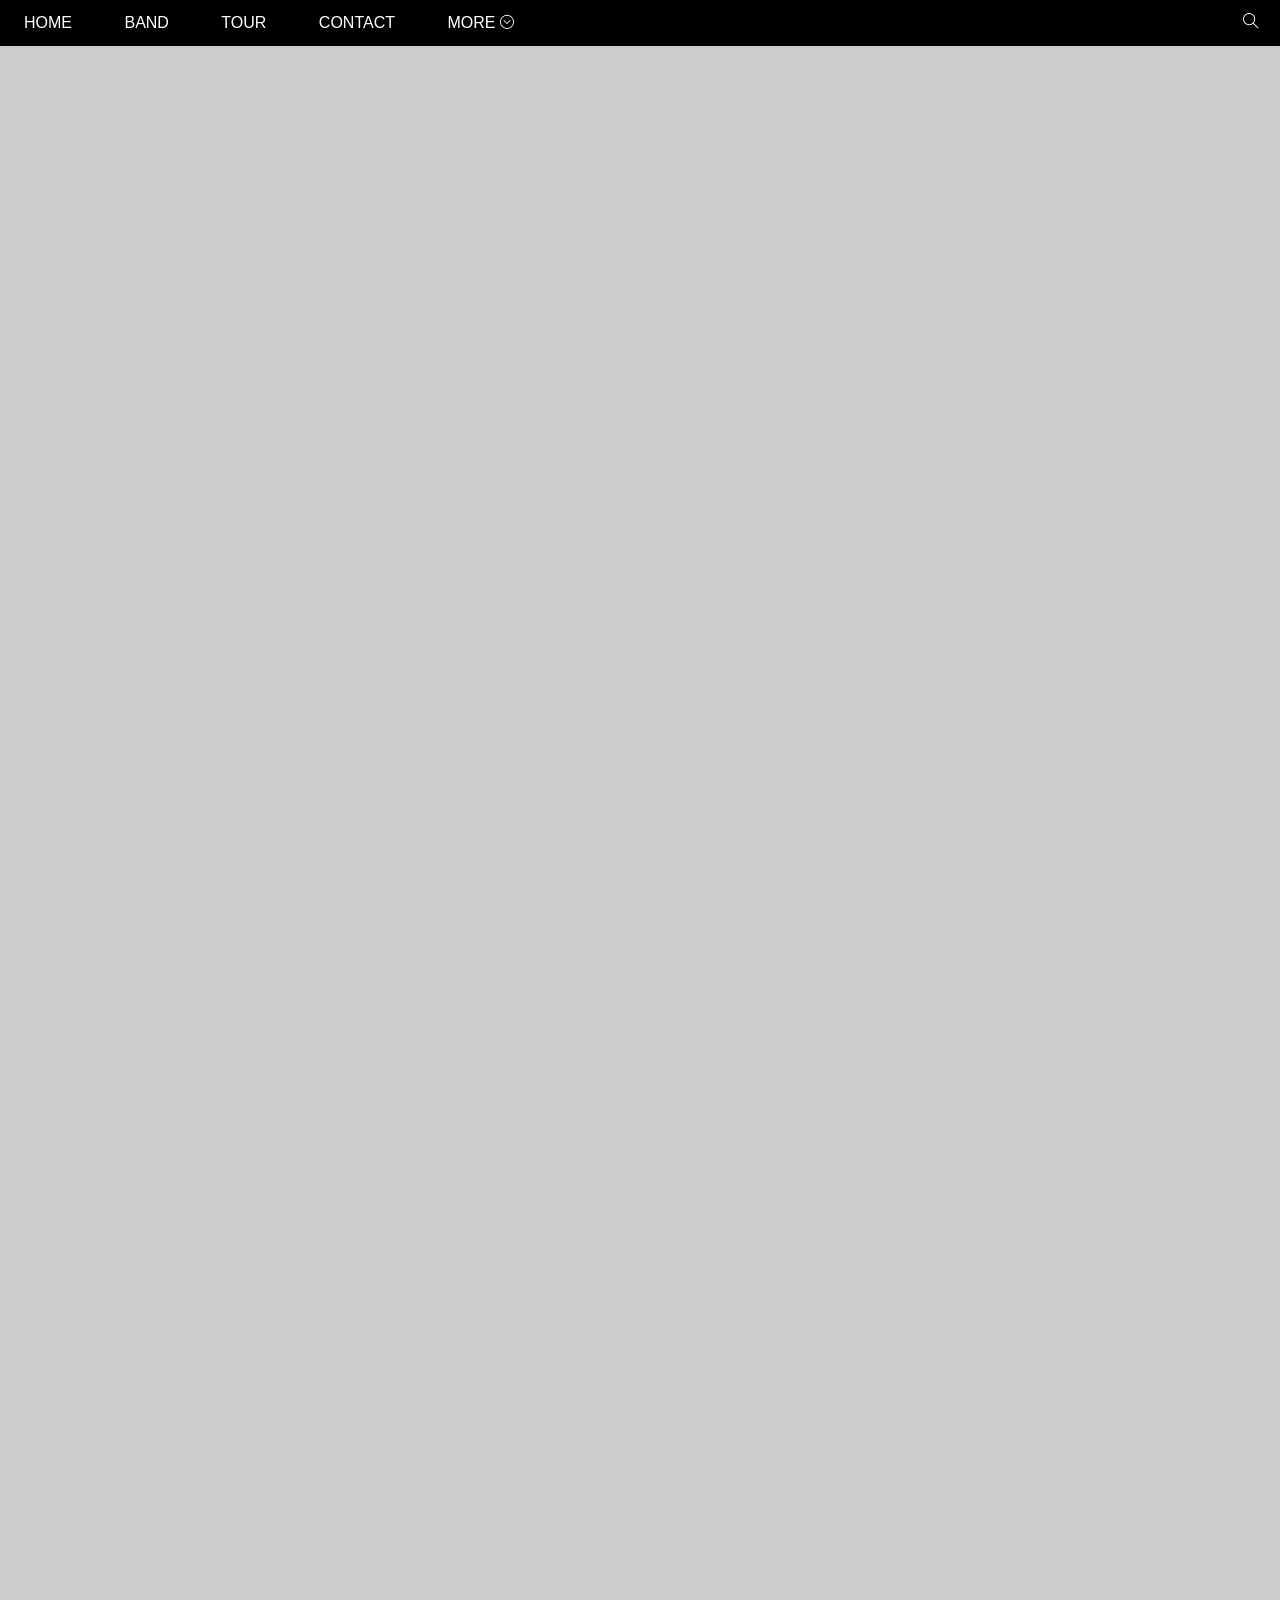
==== w3_band/index.html @ a2dd9eca "web_band" ====
<!DOCTYPE html>
<html lang="en">
<head>
    <meta charset="UTF-8">
    <meta name="viewport" content="width=device-width, initial-scale=1.0">
    <title>Document</title>
    <link rel="stylesheet" href="./assets/CSS/style.css">
    <link rel="stylesheet" href="./assets/Font/themify-icons/themify-icons.css">
</head>
<body>
    <div id="main">
        <div id="header">
            <ul id="nav">
                <li><a href="">Home</a></li>
                <li><a href="">Band</a></li>
                <li><a href="">Tour</a></li>
                <li><a href="">Contact</a></li>
                <li>
                    <a href="">More
                        <i class="circle_down ti-arrow-circle-down"></i>
                    </a>
                    <ul class="sub-nav">
                        <li><a href="">Merchandise</a></li>
                        <li><a href="">Extras</a></li>
                        <li><a href="">Media</a></li>
                    </ul>
                </li>
            </ul>

            <div class="btn_search">
                <i class="search ti-search"></i>
            </div>
        </div>

        <div id="slider">

        </div>
    </div>
</body>
</html>
---- w3_band/assets/CSS/style.css ----
* {
    padding: 0px;
    margin: 0px;
    box-sizing: border-box;
}

html {
    font-family: 'Arial Narrow', Arial, sans-serif;
}

#header {
    position: fixed;
    top: 0px;
    left: 0px;
    right: 0px;
    height: 46px;
    background-color: black;
}

#nav {
    display: inline-block;
}

#nav > li {
    display: inline-block;
}

#nav li {
    position: relative;
}

#nav > li > a {
    color: white;
    text-transform: uppercase;
}

#nav li a {
    padding:0px 24px;
    line-height: 46px;
    text-decoration: none;
    display: inline-block;
}

#nav .sub-nav {
    position: absolute;
    top: 100%;
    min-width: 160px;
    background-color: white;
    list-style-type: none;
    box-shadow: 0 0 12px rgba(0,0,0,0.5);
    display: none;
}

#nav li:hover .sub-nav {
    display: block;
}

#nav .sub-nav li:hover,
#nav > li:hover > a {
    color: black;
    background-color: #ccc;
}

#nav .sub-nav a {
    line-height: 38px;
    color: black;
    padding: 0px 16px;
}

#nav .circle_down {
    font-size: 14px;
}

#header .btn_search {
    line-height: 46px;
    float: right;
}

#header .btn_search:hover {
    background-color: red;
    cursor: pointer;
}

#header .search {
    padding: 0px 21px;
    color: white;
}

#slider {
    margin-top: 46px;
    height: 2000px;
    background-color: #ccc; 
}
---- w3_band/assets/Font/themify-icons/themify-icons.css ----
@font-face {
	font-family: 'themify';
	src:url('fonts/themify.eot?-fvbane');
	src:url('fonts/themify.eot?#iefix-fvbane') format('embedded-opentype'),
		url('fonts/themify.woff?-fvbane') format('woff'),
		url('fonts/themify.ttf?-fvbane') format('truetype'),
		url('fonts/themify.svg?-fvbane#themify') format('svg');
	font-weight: normal;
	font-style: normal;
}

[class^="ti-"], [class*=" ti-"] {
	font-family: 'themify';
	speak: none;
	font-style: normal;
	font-weight: normal;
	font-variant: normal;
	text-transform: none;
	line-height: 1;

	/* Better Font Rendering =========== */
	-webkit-font-smoothing: antialiased;
	-moz-osx-font-smoothing: grayscale;
}

.ti-wand:before {
	content: "\e600";
}
.ti-volume:before {
	content: "\e601";
}
.ti-user:before {
	content: "\e602";
}
.ti-unlock:before {
	content: "\e603";
}
.ti-unlink:before {
	content: "\e604";
}
.ti-trash:before {
	content: "\e605";
}
.ti-thought:before {
	content: "\e606";
}
.ti-target:before {
	content: "\e607";
}
.ti-tag:before {
	content: "\e608";
}
.ti-tablet:before {
	content: "\e609";
}
.ti-star:before {
	content: "\e60a";
}
.ti-spray:before {
	content: "\e60b";
}
.ti-signal:before {
	content: "\e60c";
}
.ti-shopping-cart:before {
	content: "\e60d";
}
.ti-shopping-cart-full:before {
	content: "\e60e";
}
.ti-settings:before {
	content: "\e60f";
}
.ti-search:before {
	content: "\e610";
}
.ti-zoom-in:before {
	content: "\e611";
}
.ti-zoom-out:before {
	content: "\e612";
}
.ti-cut:before {
	content: "\e613";
}
.ti-ruler:before {
	content: "\e614";
}
.ti-ruler-pencil:before {
	content: "\e615";
}
.ti-ruler-alt:before {
	content: "\e616";
}
.ti-bookmark:before {
	content: "\e617";
}
.ti-bookmark-alt:before {
	content: "\e618";
}
.ti-reload:before {
	content: "\e619";
}
.ti-plus:before {
	content: "\e61a";
}
.ti-pin:before {
	content: "\e61b";
}
.ti-pencil:before {
	content: "\e61c";
}
.ti-pencil-alt:before {
	content: "\e61d";
}
.ti-paint-roller:before {
	content: "\e61e";
}
.ti-paint-bucket:before {
	content: "\e61f";
}
.ti-na:before {
	content: "\e620";
}
.ti-mobile:before {
	content: "\e621";
}
.ti-minus:before {
	content: "\e622";
}
.ti-medall:before {
	content: "\e623";
}
.ti-medall-alt:before {
	content: "\e624";
}
.ti-marker:before {
	content: "\e625";
}
.ti-marker-alt:before {
	content: "\e626";
}
.ti-arrow-up:before {
	content: "\e627";
}
.ti-arrow-right:before {
	content: "\e628";
}
.ti-arrow-left:before {
	content: "\e629";
}
.ti-arrow-down:before {
	content: "\e62a";
}
.ti-lock:before {
	content: "\e62b";
}
.ti-location-arrow:before {
	content: "\e62c";
}
.ti-link:before {
	content: "\e62d";
}
.ti-layout:before {
	content: "\e62e";
}
.ti-layers:before {
	content: "\e62f";
}
.ti-layers-alt:before {
	content: "\e630";
}
.ti-key:before {
	content: "\e631";
}
.ti-import:before {
	content: "\e632";
}
.ti-image:before {
	content: "\e633";
}
.ti-heart:before {
	content: "\e634";
}
.ti-heart-broken:before {
	content: "\e635";
}
.ti-hand-stop:before {
	content: "\e636";
}
.ti-hand-open:before {
	content: "\e637";
}
.ti-hand-drag:before {
	content: "\e638";
}
.ti-folder:before {
	content: "\e639";
}
.ti-flag:before {
	content: "\e63a";
}
.ti-flag-alt:before {
	content: "\e63b";
}
.ti-flag-alt-2:before {
	content: "\e63c";
}
.ti-eye:before {
	content: "\e63d";
}
.ti-export:before {
	content: "\e63e";
}
.ti-exchange-vertical:before {
	content: "\e63f";
}
.ti-desktop:before {
	content: "\e640";
}
.ti-cup:before {
	content: "\e641";
}
.ti-crown:before {
	content: "\e642";
}
.ti-comments:before {
	content: "\e643";
}
.ti-comment:before {
	content: "\e644";
}
.ti-comment-alt:before {
	content: "\e645";
}
.ti-close:before {
	content: "\e646";
}
.ti-clip:before {
	content: "\e647";
}
.ti-angle-up:before {
	content: "\e648";
}
.ti-angle-right:before {
	content: "\e649";
}
.ti-angle-left:before {
	content: "\e64a";
}
.ti-angle-down:before {
	content: "\e64b";
}
.ti-check:before {
	content: "\e64c";
}
.ti-check-box:before {
	content: "\e64d";
}
.ti-camera:before {
	content: "\e64e";
}
.ti-announcement:before {
	content: "\e64f";
}
.ti-brush:before {
	content: "\e650";
}
.ti-briefcase:before {
	content: "\e651";
}
.ti-bolt:before {
	content: "\e652";
}
.ti-bolt-alt:before {
	content: "\e653";
}
.ti-blackboard:before {
	content: "\e654";
}
.ti-bag:before {
	content: "\e655";
}
.ti-move:before {
	content: "\e656";
}
.ti-arrows-vertical:before {
	content: "\e657";
}
.ti-arrows-horizontal:before {
	content: "\e658";
}
.ti-fullscreen:before {
	content: "\e659";
}
.ti-arrow-top-right:before {
	content: "\e65a";
}
.ti-arrow-top-left:before {
	content: "\e65b";
}
.ti-arrow-circle-up:before {
	content: "\e65c";
}
.ti-arrow-circle-right:before {
	content: "\e65d";
}
.ti-arrow-circle-left:before {
	content: "\e65e";
}
.ti-arrow-circle-down:before {
	content: "\e65f";
}
.ti-angle-double-up:before {
	content: "\e660";
}
.ti-angle-double-right:before {
	content: "\e661";
}
.ti-angle-double-left:before {
	content: "\e662";
}
.ti-angle-double-down:before {
	content: "\e663";
}
.ti-zip:before {
	content: "\e664";
}
.ti-world:before {
	content: "\e665";
}
.ti-wheelchair:before {
	content: "\e666";
}
.ti-view-list:before {
	content: "\e667";
}
.ti-view-list-alt:before {
	content: "\e668";
}
.ti-view-grid:before {
	content: "\e669";
}
.ti-uppercase:before {
	content: "\e66a";
}
.ti-upload:before {
	content: "\e66b";
}
.ti-underline:before {
	content: "\e66c";
}
.ti-truck:before {
	content: "\e66d";
}
.ti-timer:before {
	content: "\e66e";
}
.ti-ticket:before {
	content: "\e66f";
}
.ti-thumb-up:before {
	content: "\e670";
}
.ti-thumb-down:before {
	content: "\e671";
}
.ti-text:before {
	content: "\e672";
}
.ti-stats-up:before {
	content: "\e673";
}
.ti-stats-down:before {
	content: "\e674";
}
.ti-split-v:before {
	content: "\e675";
}
.ti-split-h:before {
	content: "\e676";
}
.ti-smallcap:before {
	content: "\e677";
}
.ti-shine:before {
	content: "\e678";
}
.ti-shift-right:before {
	content: "\e679";
}
.ti-shift-left:before {
	content: "\e67a";
}
.ti-shield:before {
	content: "\e67b";
}
.ti-notepad:before {
	content: "\e67c";
}
.ti-server:before {
	content: "\e67d";
}
.ti-quote-right:before {
	content: "\e67e";
}
.ti-quote-left:before {
	content: "\e67f";
}
.ti-pulse:before {
	content: "\e680";
}
.ti-printer:before {
	content: "\e681";
}
.ti-power-off:before {
	content: "\e682";
}
.ti-plug:before {
	content: "\e683";
}
.ti-pie-chart:before {
	content: "\e684";
}
.ti-paragraph:before {
	content: "\e685";
}
.ti-panel:before {
	content: "\e686";
}
.ti-package:before {
	content: "\e687";
}
.ti-music:before {
	content: "\e688";
}
.ti-music-alt:before {
	content: "\e689";
}
.ti-mouse:before {
	content: "\e68a";
}
.ti-mouse-alt:before {
	content: "\e68b";
}
.ti-money:before {
	content: "\e68c";
}
.ti-microphone:before {
	content: "\e68d";
}
.ti-menu:before {
	content: "\e68e";
}
.ti-menu-alt:before {
	content: "\e68f";
}
.ti-map:before {
	content: "\e690";
}
.ti-map-alt:before {
	content: "\e691";
}
.ti-loop:before {
	content: "\e692";
}
.ti-location-pin:before {
	content: "\e693";
}
.ti-list:before {
	content: "\e694";
}
.ti-light-bulb:before {
	content: "\e695";
}
.ti-Italic:before {
	content: "\e696";
}
.ti-info:before {
	content: "\e697";
}
.ti-infinite:before {
	content: "\e698";
}
.ti-id-badge:before {
	content: "\e699";
}
.ti-hummer:before {
	content: "\e69a";
}
.ti-home:before {
	content: "\e69b";
}
.ti-help:before {
	content: "\e69c";
}
.ti-headphone:before {
	content: "\e69d";
}
.ti-harddrives:before {
	content: "\e69e";
}
.ti-harddrive:before {
	content: "\e69f";
}
.ti-gift:before {
	content: "\e6a0";
}
.ti-game:before {
	content: "\e6a1";
}
.ti-filter:before {
	content: "\e6a2";
}
.ti-files:before {
	content: "\e6a3";
}
.ti-file:before {
	content: "\e6a4";
}
.ti-eraser:before {
	content: "\e6a5";
}
.ti-envelope:before {
	content: "\e6a6";
}
.ti-download:before {
	content: "\e6a7";
}
.ti-direction:before {
	content: "\e6a8";
}
.ti-direction-alt:before {
	content: "\e6a9";
}
.ti-dashboard:before {
	content: "\e6aa";
}
.ti-control-stop:before {
	content: "\e6ab";
}
.ti-control-shuffle:before {
	content: "\e6ac";
}
.ti-control-play:before {
	content: "\e6ad";
}
.ti-control-pause:before {
	content: "\e6ae";
}
.ti-control-forward:before {
	content: "\e6af";
}
.ti-control-backward:before {
	content: "\e6b0";
}
.ti-cloud:before {
	content: "\e6b1";
}
.ti-cloud-up:before {
	content: "\e6b2";
}
.ti-cloud-down:before {
	content: "\e6b3";
}
.ti-clipboard:before {
	content: "\e6b4";
}
.ti-car:before {
	content: "\e6b5";
}
.ti-calendar:before {
	content: "\e6b6";
}
.ti-book:before {
	content: "\e6b7";
}
.ti-bell:before {
	content: "\e6b8";
}
.ti-basketball:before {
	content: "\e6b9";
}
.ti-bar-chart:before {
	content: "\e6ba";
}
.ti-bar-chart-alt:before {
	content: "\e6bb";
}
.ti-back-right:before {
	content: "\e6bc";
}
.ti-back-left:before {
	content: "\e6bd";
}
.ti-arrows-corner:before {
	content: "\e6be";
}
.ti-archive:before {
	content: "\e6bf";
}
.ti-anchor:before {
	content: "\e6c0";
}
.ti-align-right:before {
	content: "\e6c1";
}
.ti-align-left:before {
	content: "\e6c2";
}
.ti-align-justify:before {
	content: "\e6c3";
}
.ti-align-center:before {
	content: "\e6c4";
}
.ti-alert:before {
	content: "\e6c5";
}
.ti-alarm-clock:before {
	content: "\e6c6";
}
.ti-agenda:before {
	content: "\e6c7";
}
.ti-write:before {
	content: "\e6c8";
}
.ti-window:before {
	content: "\e6c9";
}
.ti-widgetized:before {
	content: "\e6ca";
}
.ti-widget:before {
	content: "\e6cb";
}
.ti-widget-alt:before {
	content: "\e6cc";
}
.ti-wallet:before {
	content: "\e6cd";
}
.ti-video-clapper:before {
	content: "\e6ce";
}
.ti-video-camera:before {
	content: "\e6cf";
}
.ti-vector:before {
	content: "\e6d0";
}
.ti-themify-logo:before {
	content: "\e6d1";
}
.ti-themify-favicon:before {
	content: "\e6d2";
}
.ti-themify-favicon-alt:before {
	content: "\e6d3";
}
.ti-support:before {
	content: "\e6d4";
}
.ti-stamp:before {
	content: "\e6d5";
}
.ti-split-v-alt:before {
	content: "\e6d6";
}
.ti-slice:before {
	content: "\e6d7";
}
.ti-shortcode:before {
	content: "\e6d8";
}
.ti-shift-right-alt:before {
	content: "\e6d9";
}
.ti-shift-left-alt:before {
	content: "\e6da";
}
.ti-ruler-alt-2:before {
	content: "\e6db";
}
.ti-receipt:before {
	content: "\e6dc";
}
.ti-pin2:before {
	content: "\e6dd";
}
.ti-pin-alt:before {
	content: "\e6de";
}
.ti-pencil-alt2:before {
	content: "\e6df";
}
.ti-palette:before {
	content: "\e6e0";
}
.ti-more:before {
	content: "\e6e1";
}
.ti-more-alt:before {
	content: "\e6e2";
}
.ti-microphone-alt:before {
	content: "\e6e3";
}
.ti-magnet:before {
	content: "\e6e4";
}
.ti-line-double:before {
	content: "\e6e5";
}
.ti-line-dotted:before {
	content: "\e6e6";
}
.ti-line-dashed:before {
	content: "\e6e7";
}
.ti-layout-width-full:before {
	content: "\e6e8";
}
.ti-layout-width-default:before {
	content: "\e6e9";
}
.ti-layout-width-default-alt:before {
	content: "\e6ea";
}
.ti-layout-tab:before {
	content: "\e6eb";
}
.ti-layout-tab-window:before {
	content: "\e6ec";
}
.ti-layout-tab-v:before {
	content: "\e6ed";
}
.ti-layout-tab-min:before {
	content: "\e6ee";
}
.ti-layout-slider:before {
	content: "\e6ef";
}
.ti-layout-slider-alt:before {
	content: "\e6f0";
}
.ti-layout-sidebar-right:before {
	content: "\e6f1";
}
.ti-layout-sidebar-none:before {
	content: "\e6f2";
}
.ti-layout-sidebar-left:before {
	content: "\e6f3";
}
.ti-layout-placeholder:before {
	content: "\e6f4";
}
.ti-layout-menu:before {
	content: "\e6f5";
}
.ti-layout-menu-v:before {
	content: "\e6f6";
}
.ti-layout-menu-separated:before {
	content: "\e6f7";
}
.ti-layout-menu-full:before {
	content: "\e6f8";
}
.ti-layout-media-right-alt:before {
	content: "\e6f9";
}
.ti-layout-media-right:before {
	content: "\e6fa";
}
.ti-layout-media-overlay:before {
	content: "\e6fb";
}
.ti-layout-media-overlay-alt:before {
	content: "\e6fc";
}
.ti-layout-media-overlay-alt-2:before {
	content: "\e6fd";
}
.ti-layout-media-left-alt:before {
	content: "\e6fe";
}
.ti-layout-media-left:before {
	content: "\e6ff";
}
.ti-layout-media-center-alt:before {
	content: "\e700";
}
.ti-layout-media-center:before {
	content: "\e701";
}
.ti-layout-list-thumb:before {
	content: "\e702";
}
.ti-layout-list-thumb-alt:before {
	content: "\e703";
}
.ti-layout-list-post:before {
	content: "\e704";
}
.ti-layout-list-large-image:before {
	content: "\e705";
}
.ti-layout-line-solid:before {
	content: "\e706";
}
.ti-layout-grid4:before {
	content: "\e707";
}
.ti-layout-grid3:before {
	content: "\e708";
}
.ti-layout-grid2:before {
	content: "\e709";
}
.ti-layout-grid2-thumb:before {
	content: "\e70a";
}
.ti-layout-cta-right:before {
	content: "\e70b";
}
.ti-layout-cta-left:before {
	content: "\e70c";
}
.ti-layout-cta-center:before {
	content: "\e70d";
}
.ti-layout-cta-btn-right:before {
	content: "\e70e";
}
.ti-layout-cta-btn-left:before {
	content: "\e70f";
}
.ti-layout-column4:before {
	content: "\e710";
}
.ti-layout-column3:before {
	content: "\e711";
}
.ti-layout-column2:before {
	content: "\e712";
}
.ti-layout-accordion-separated:before {
	content: "\e713";
}
.ti-layout-accordion-merged:before {
	content: "\e714";
}
.ti-layout-accordion-list:before {
	content: "\e715";
}
.ti-ink-pen:before {
	content: "\e716";
}
.ti-info-alt:before {
	content: "\e717";
}
.ti-help-alt:before {
	content: "\e718";
}
.ti-headphone-alt:before {
	content: "\e719";
}
.ti-hand-point-up:before {
	content: "\e71a";
}
.ti-hand-point-right:before {
	content: "\e71b";
}
.ti-hand-point-left:before {
	content: "\e71c";
}
.ti-hand-point-down:before {
	content: "\e71d";
}
.ti-gallery:before {
	content: "\e71e";
}
.ti-face-smile:before {
	content: "\e71f";
}
.ti-face-sad:before {
	content: "\e720";
}
.ti-credit-card:before {
	content: "\e721";
}
.ti-control-skip-forward:before {
	content: "\e722";
}
.ti-control-skip-backward:before {
	content: "\e723";
}
.ti-control-record:before {
	content: "\e724";
}
.ti-control-eject:before {
	content: "\e725";
}
.ti-comments-smiley:before {
	content: "\e726";
}
.ti-brush-alt:before {
	content: "\e727";
}
.ti-youtube:before {
	content: "\e728";
}
.ti-vimeo:before {
	content: "\e729";
}
.ti-twitter:before {
	content: "\e72a";
}
.ti-time:before {
	content: "\e72b";
}
.ti-tumblr:before {
	content: "\e72c";
}
.ti-skype:before {
	content: "\e72d";
}
.ti-share:before {
	content: "\e72e";
}
.ti-share-alt:before {
	content: "\e72f";
}
.ti-rocket:before {
	content: "\e730";
}
.ti-pinterest:before {
	content: "\e731";
}
.ti-new-window:before {
	content: "\e732";
}
.ti-microsoft:before {
	content: "\e733";
}
.ti-list-ol:before {
	content: "\e734";
}
.ti-linkedin:before {
	content: "\e735";
}
.ti-layout-sidebar-2:before {
	content: "\e736";
}
.ti-layout-grid4-alt:before {
	content: "\e737";
}
.ti-layout-grid3-alt:before {
	content: "\e738";
}
.ti-layout-grid2-alt:before {
	content: "\e739";
}
.ti-layout-column4-alt:before {
	content: "\e73a";
}
.ti-layout-column3-alt:before {
	content: "\e73b";
}
.ti-layout-column2-alt:before {
	content: "\e73c";
}
.ti-instagram:before {
	content: "\e73d";
}
.ti-google:before {
	content: "\e73e";
}
.ti-github:before {
	content: "\e73f";
}
.ti-flickr:before {
	content: "\e740";
}
.ti-facebook:before {
	content: "\e741";
}
.ti-dropbox:before {
	content: "\e742";
}
.ti-dribbble:before {
	content: "\e743";
}
.ti-apple:before {
	content: "\e744";
}
.ti-android:before {
	content: "\e745";
}
.ti-save:before {
	content: "\e746";
}
.ti-save-alt:before {
	content: "\e747";
}
.ti-yahoo:before {
	content: "\e748";
}
.ti-wordpress:before {
	content: "\e749";
}
.ti-vimeo-alt:before {
	content: "\e74a";
}
.ti-twitter-alt:before {
	content: "\e74b";
}
.ti-tumblr-alt:before {
	content: "\e74c";
}
.ti-trello:before {
	content: "\e74d";
}
.ti-stack-overflow:before {
	content: "\e74e";
}
.ti-soundcloud:before {
	content: "\e74f";
}
.ti-sharethis:before {
	content: "\e750";
}
.ti-sharethis-alt:before {
	content: "\e751";
}
.ti-reddit:before {
	content: "\e752";
}
.ti-pinterest-alt:before {
	content: "\e753";
}
.ti-microsoft-alt:before {
	content: "\e754";
}
.ti-linux:before {
	content: "\e755";
}
.ti-jsfiddle:before {
	content: "\e756";
}
.ti-joomla:before {
	content: "\e757";
}
.ti-html5:before {
	content: "\e758";
}
.ti-flickr-alt:before {
	content: "\e759";
}
.ti-email:before {
	content: "\e75a";
}
.ti-drupal:before {
	content: "\e75b";
}
.ti-dropbox-alt:before {
	content: "\e75c";
}
.ti-css3:before {
	content: "\e75d";
}
.ti-rss:before {
	content: "\e75e";
}
.ti-rss-alt:before {
	content: "\e75f";
}
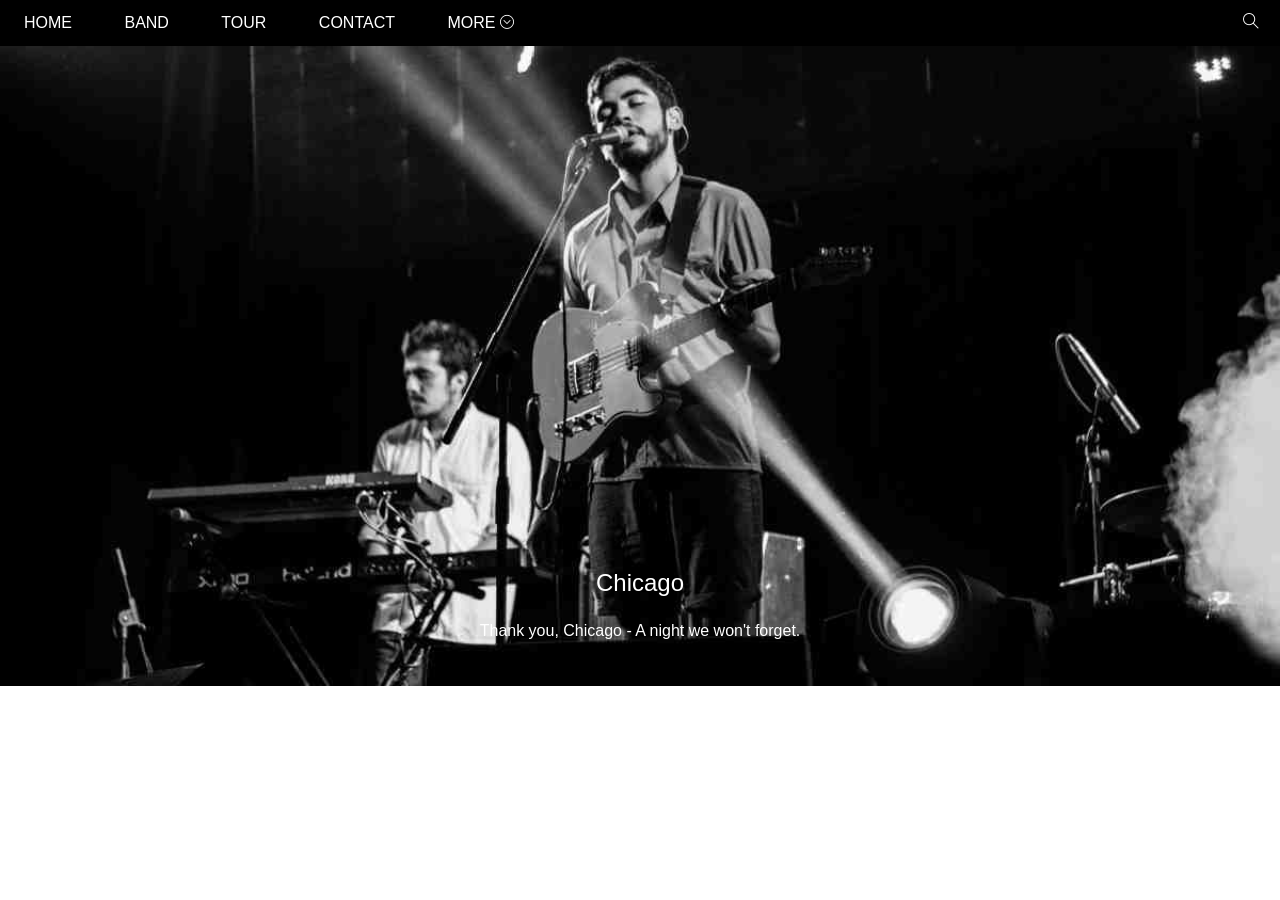
==== commit 5595c013: "update" ====
--- a/w3_band/index.html
+++ b/w3_band/index.html
@@ -33,7 +33,10 @@
         </div>
 
         <div id="slider">
-
+            <div class="text-slider">
+                <h2 class="text-heading">Chicago</h2>
+                <div class="text-content">Thank you, Chicago - A night we won't forget.</div>
+            </div>
         </div>
     </div>
 </body>
--- a/w3_band/assets/CSS/style.css
+++ b/w3_band/assets/CSS/style.css
@@ -15,6 +15,7 @@
     right: 0px;
     height: 46px;
     background-color: black;
+    z-index: 1;
 }
 
 #nav {
@@ -87,7 +88,26 @@
 }
 
 #slider {
+    position: relative;
     margin-top: 46px;
-    height: 2000px;
-    background-color: #ccc; 
+    padding-top: 50%;
+    background: url('/w3_band/assets/Image/chicago.jpg') top center / cover no-repeat;
+}
+
+#slider .text-slider {
+    position: absolute;
+    bottom: 46px;
+    width: 100%;
+    color: white;
+    text-align: center;
+}
+
+#slider .text-heading {
+    font-weight: 500;
+    font-size: 24px;
+}
+
+#slider .text-content {
+    padding-top: 25px;
+    font-size: 15;
 }
